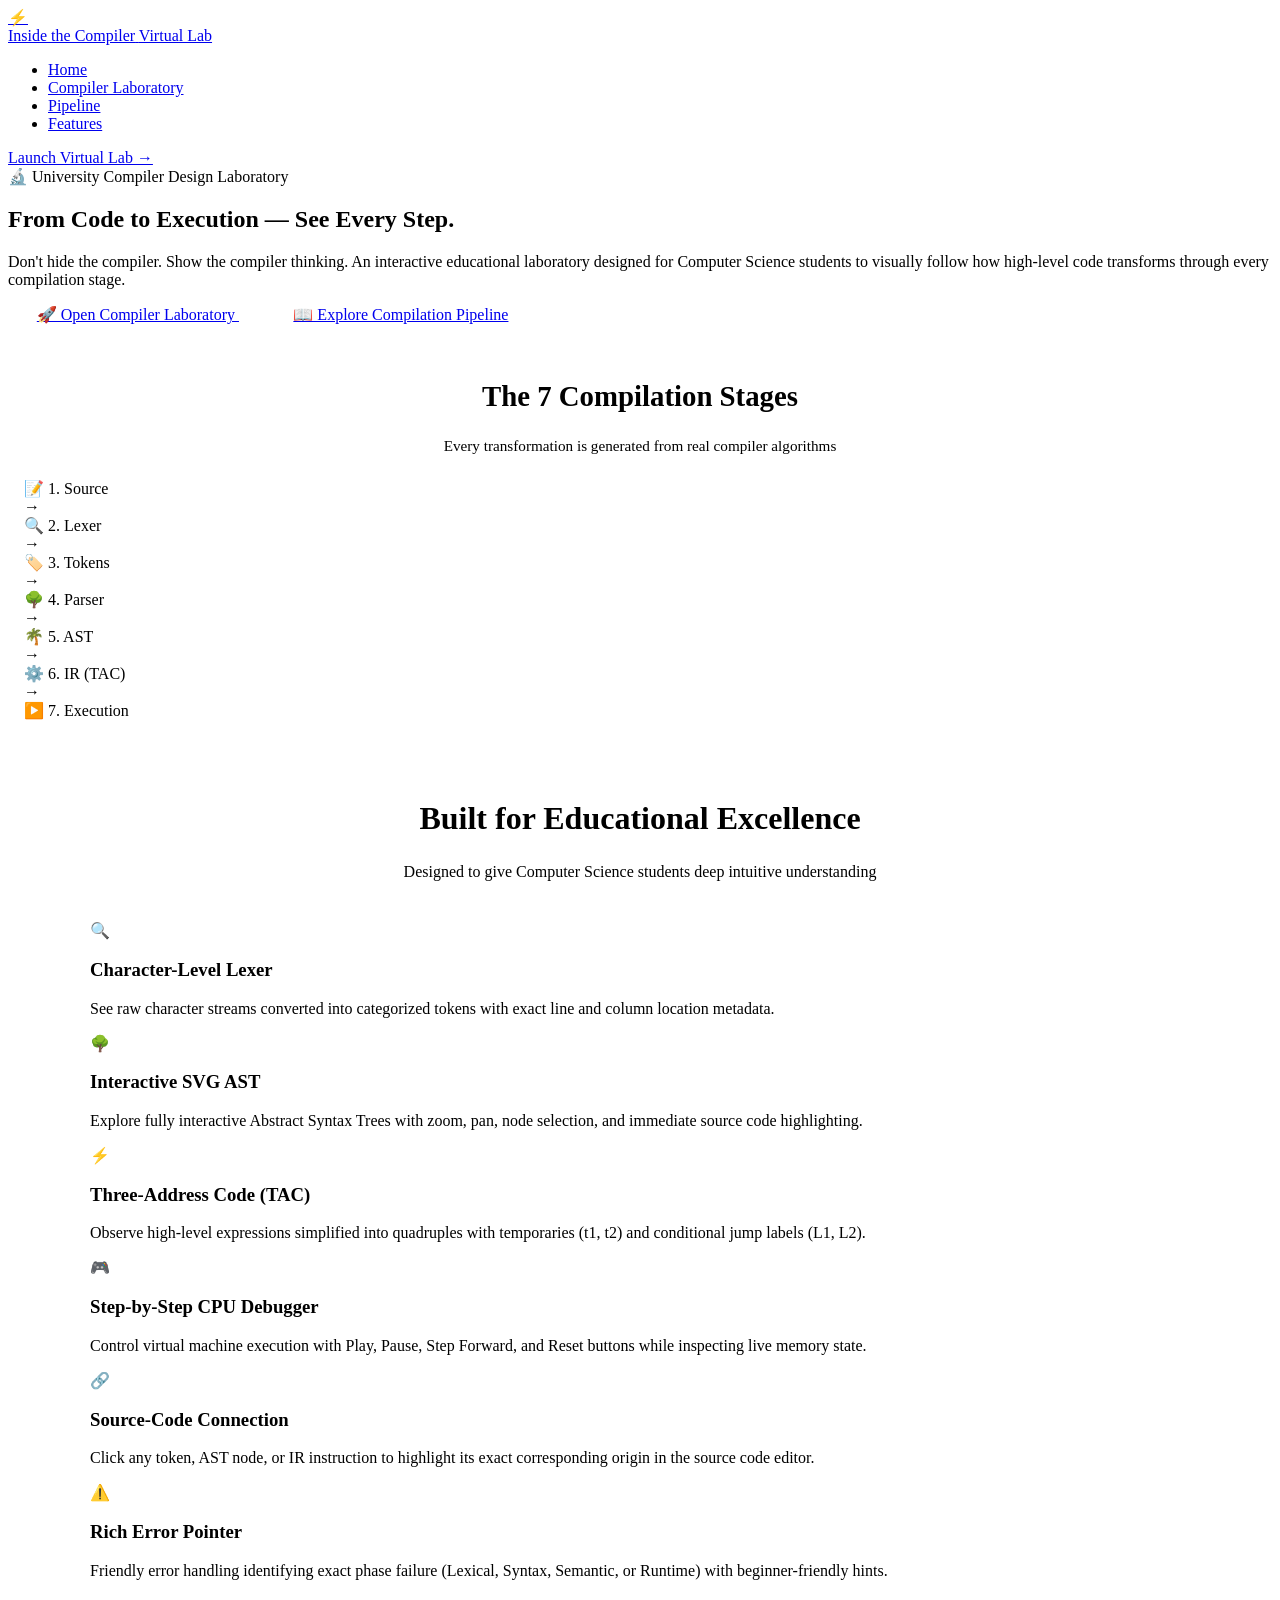
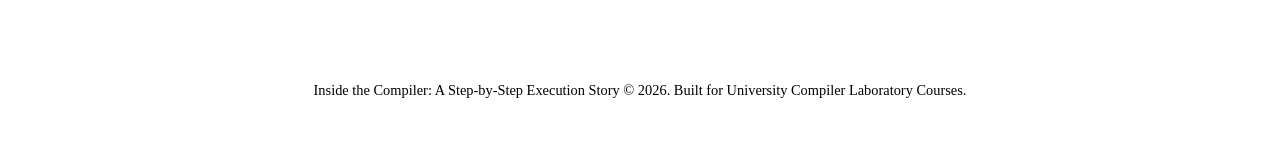
==== templates/index.html @ 97299bf1 "feat: Inside the Compiler - Complete Interactive LL(1) Parsing Laboratory" ====
<!DOCTYPE html>
<html lang="en">
<head>
    <meta charset="UTF-8">
    <meta name="viewport" content="width=device-width, initial-scale=1.0">
    <title>Inside the Compiler: A Step-by-Step Execution Story</title>
    <meta name="description" content="An interactive educational virtual Compiler Laboratory demonstrating Lexical Analysis, Parsing, AST, TAC IR, and Execution.">
    <link rel="stylesheet" href="{{ url_for('static', filename='css/style.css') }}">
</head>
<body>

    <!-- Top Navigation Bar -->
    <nav class="navbar">
        <a href="/" class="brand">
            <div class="brand-icon">⚡</div>
            <span>Inside the Compiler</span>
            <span class="brand-tag">Virtual Lab</span>
        </a>
        <ul class="nav-links">
            <li><a href="/" class="active">Home</a></li>
            <li><a href="/compiler">Compiler Laboratory</a></li>
            <li><a href="#pipeline">Pipeline</a></li>
            <li><a href="#features">Features</a></li>
        </ul>
        <div>
            <a href="/compiler" class="btn btn-primary">Launch Virtual Lab →</a>
        </div>
    </nav>

    <!-- Hero Section -->
    <section class="hero-section">
        <div class="hero-badge">
            <span>🔬 University Compiler Design Laboratory</span>
        </div>
        <h1 class="hero-title">From Code to Execution — See Every Step.</h1>
        <p class="hero-subtitle">
            Don't hide the compiler. Show the compiler thinking. 
            An interactive educational laboratory designed for Computer Science students 
            to visually follow how high-level code transforms through every compilation stage.
        </p>
        <div class="hero-actions">
            <a href="/compiler" class="btn btn-primary" style="padding: 0.8rem 1.8rem; font-size: 1rem;">
                🚀 Open Compiler Laboratory
            </a>
            <a href="#pipeline" class="btn btn-secondary" style="padding: 0.8rem 1.6rem; font-size: 1rem;">
                📖 Explore Compilation Pipeline
            </a>
        </div>
    </section>

    <!-- Pipeline Overview Diagram -->
    <section id="pipeline" style="padding: 2rem 1rem;">
        <div style="text-align: center; margin-bottom: 1.5rem;">
            <h2 style="font-size: 1.8rem; font-weight: 700; color: var(--text-primary);">The 7 Compilation Stages</h2>
            <p style="color: var(--text-secondary); font-size: 0.95rem;">Every transformation is generated from real compiler algorithms</p>
        </div>

        <div class="pipeline-diagram">
            <div class="pipe-step">
                <span class="pipe-step-icon">📝</span>
                <span class="pipe-step-title">1. Source</span>
            </div>
            <span class="pipe-arrow">→</span>
            <div class="pipe-step">
                <span class="pipe-step-icon">🔍</span>
                <span class="pipe-step-title">2. Lexer</span>
            </div>
            <span class="pipe-arrow">→</span>
            <div class="pipe-step">
                <span class="pipe-step-icon">🏷️</span>
                <span class="pipe-step-title">3. Tokens</span>
            </div>
            <span class="pipe-arrow">→</span>
            <div class="pipe-step">
                <span class="pipe-step-icon">🌳</span>
                <span class="pipe-step-title">4. Parser</span>
            </div>
            <span class="pipe-arrow">→</span>
            <div class="pipe-step">
                <span class="pipe-step-icon">🌴</span>
                <span class="pipe-step-title">5. AST</span>
            </div>
            <span class="pipe-arrow">→</span>
            <div class="pipe-step">
                <span class="pipe-step-icon">⚙️</span>
                <span class="pipe-step-title">6. IR (TAC)</span>
            </div>
            <span class="pipe-arrow">→</span>
            <div class="pipe-step">
                <span class="pipe-step-icon">▶️</span>
                <span class="pipe-step-title">7. Execution</span>
            </div>
        </div>
    </section>

    <!-- Key Educational Features Grid -->
    <section id="features" style="max-width: 1100px; margin: 3rem auto;">
        <div style="text-align: center; margin-bottom: 2.5rem;">
            <h2 style="font-size: 2rem; font-weight: 800; color: var(--text-primary);">Built for Educational Excellence</h2>
            <p style="color: var(--text-secondary);">Designed to give Computer Science students deep intuitive understanding</p>
        </div>

        <div class="features-grid">
            <div class="feature-card">
                <div class="feature-icon">🔍</div>
                <h3 class="feature-title">Character-Level Lexer</h3>
                <p class="feature-desc">See raw character streams converted into categorized tokens with exact line and column location metadata.</p>
            </div>
            <div class="feature-card">
                <div class="feature-icon">🌳</div>
                <h3 class="feature-title">Interactive SVG AST</h3>
                <p class="feature-desc">Explore fully interactive Abstract Syntax Trees with zoom, pan, node selection, and immediate source code highlighting.</p>
            </div>
            <div class="feature-card">
                <div class="feature-icon">⚡</div>
                <h3 class="feature-title">Three-Address Code (TAC)</h3>
                <p class="feature-desc">Observe high-level expressions simplified into quadruples with temporaries (t1, t2) and conditional jump labels (L1, L2).</p>
            </div>
            <div class="feature-card">
                <div class="feature-icon">🎮</div>
                <h3 class="feature-title">Step-by-Step CPU Debugger</h3>
                <p class="feature-desc">Control virtual machine execution with Play, Pause, Step Forward, and Reset buttons while inspecting live memory state.</p>
            </div>
            <div class="feature-card">
                <div class="feature-icon">🔗</div>
                <h3 class="feature-title">Source-Code Connection</h3>
                <p class="feature-desc">Click any token, AST node, or IR instruction to highlight its exact corresponding origin in the source code editor.</p>
            </div>
            <div class="feature-card">
                <div class="feature-icon">⚠️</div>
                <h3 class="feature-title">Rich Error Pointer</h3>
                <p class="feature-desc">Friendly error handling identifying exact phase failure (Lexical, Syntax, Semantic, or Runtime) with beginner-friendly hints.</p>
            </div>
        </div>
    </section>

    <!-- Footer -->
    <footer style="text-align: center; padding: 2.5rem; border-top: 1px solid var(--border-color); color: var(--text-muted); font-size: 0.9rem;">
        <p>Inside the Compiler: A Step-by-Step Execution Story &copy; 2026. Built for University Compiler Laboratory Courses.</p>
    </footer>

</body>
</html>
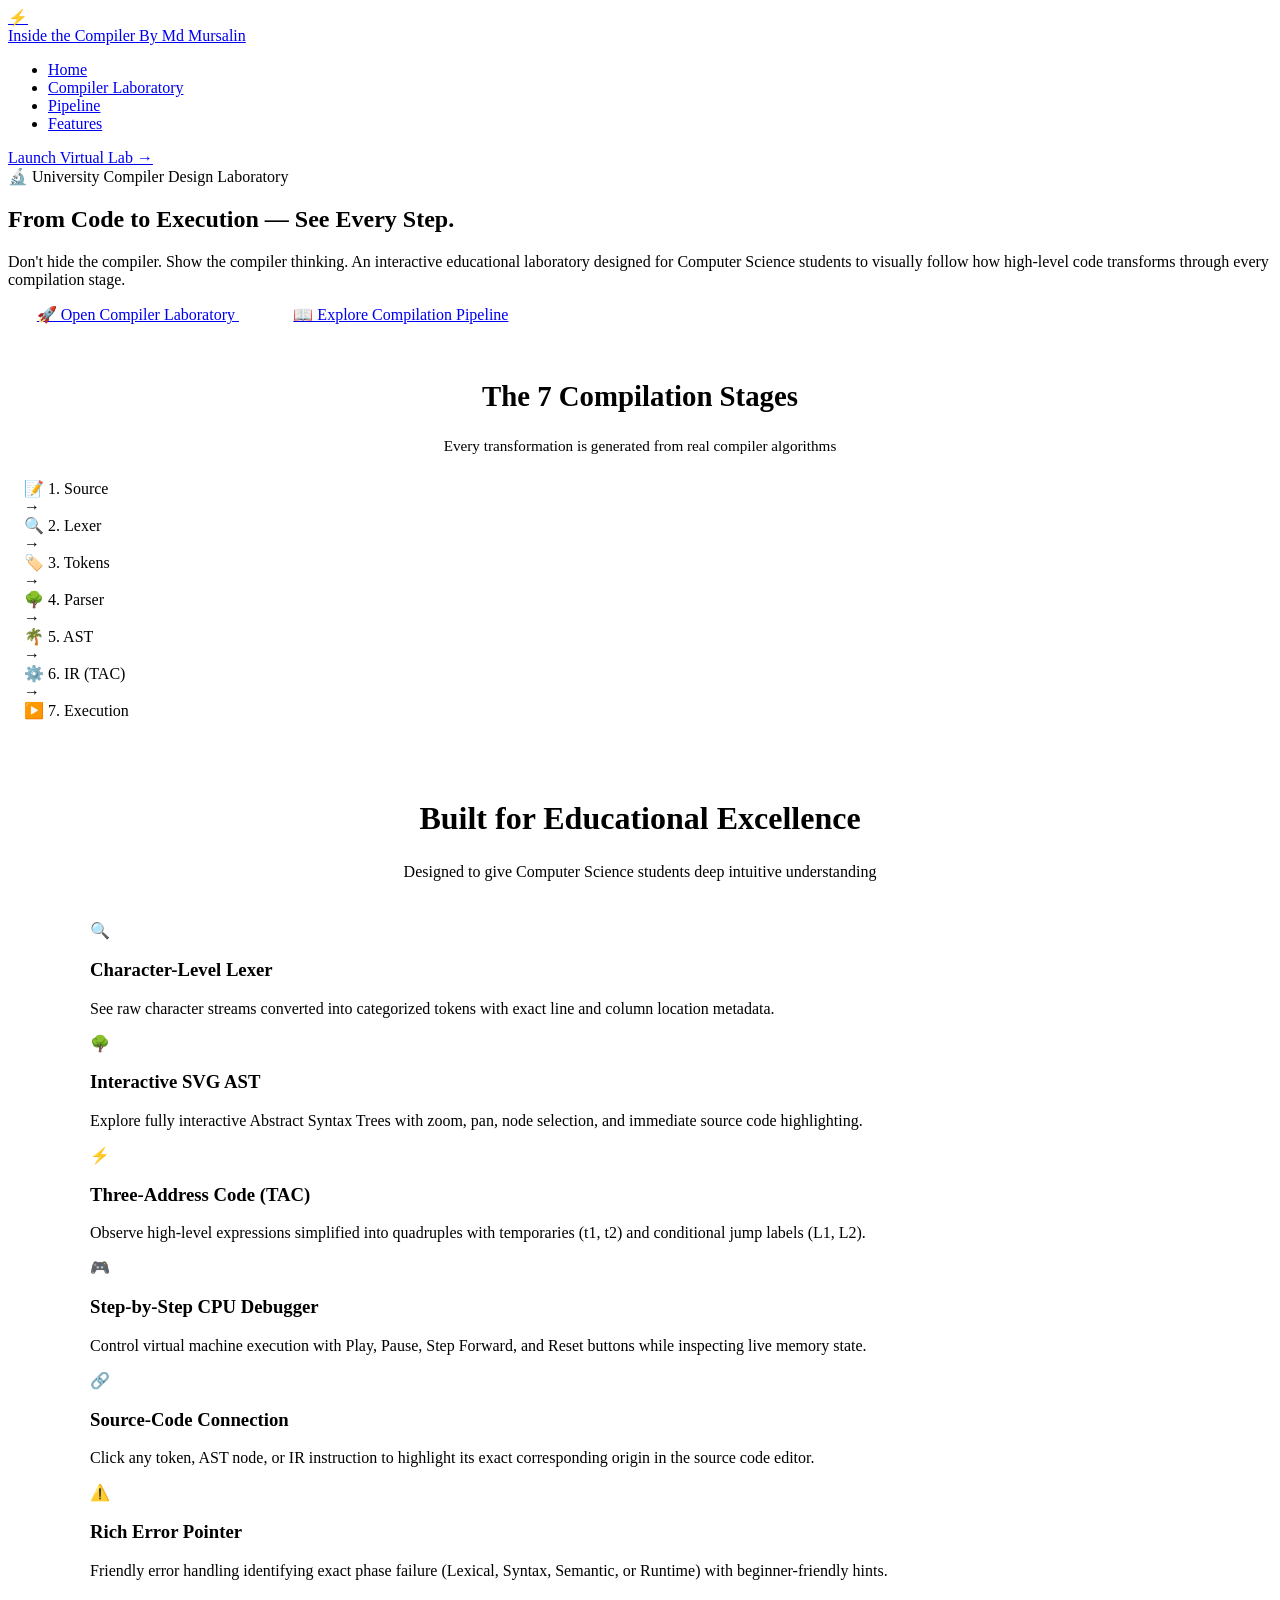
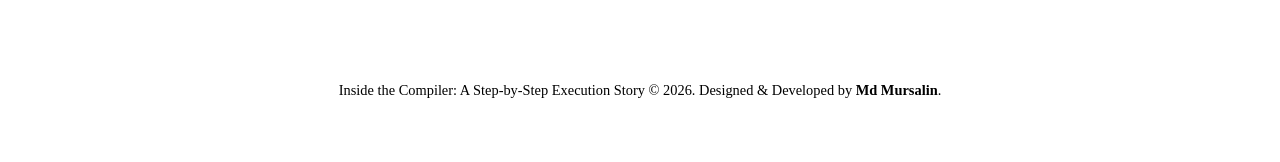
==== commit 847533dd: "docs: Add Md Mursalin as Creator & Developer across README and templates" ====
--- a/templates/index.html
+++ b/templates/index.html
@@ -14,7 +14,7 @@
         <a href="/" class="brand">
             <div class="brand-icon">⚡</div>
             <span>Inside the Compiler</span>
-            <span class="brand-tag">Virtual Lab</span>
+            <span class="brand-tag">By Md Mursalin</span>
         </a>
         <ul class="nav-links">
             <li><a href="/" class="active">Home</a></li>
@@ -136,7 +136,7 @@
 
     <!-- Footer -->
     <footer style="text-align: center; padding: 2.5rem; border-top: 1px solid var(--border-color); color: var(--text-muted); font-size: 0.9rem;">
-        <p>Inside the Compiler: A Step-by-Step Execution Story &copy; 2026. Built for University Compiler Laboratory Courses.</p>
+        <p>Inside the Compiler: A Step-by-Step Execution Story &copy; 2026. Designed & Developed by <strong>Md Mursalin</strong>.</p>
     </footer>
 
 </body>
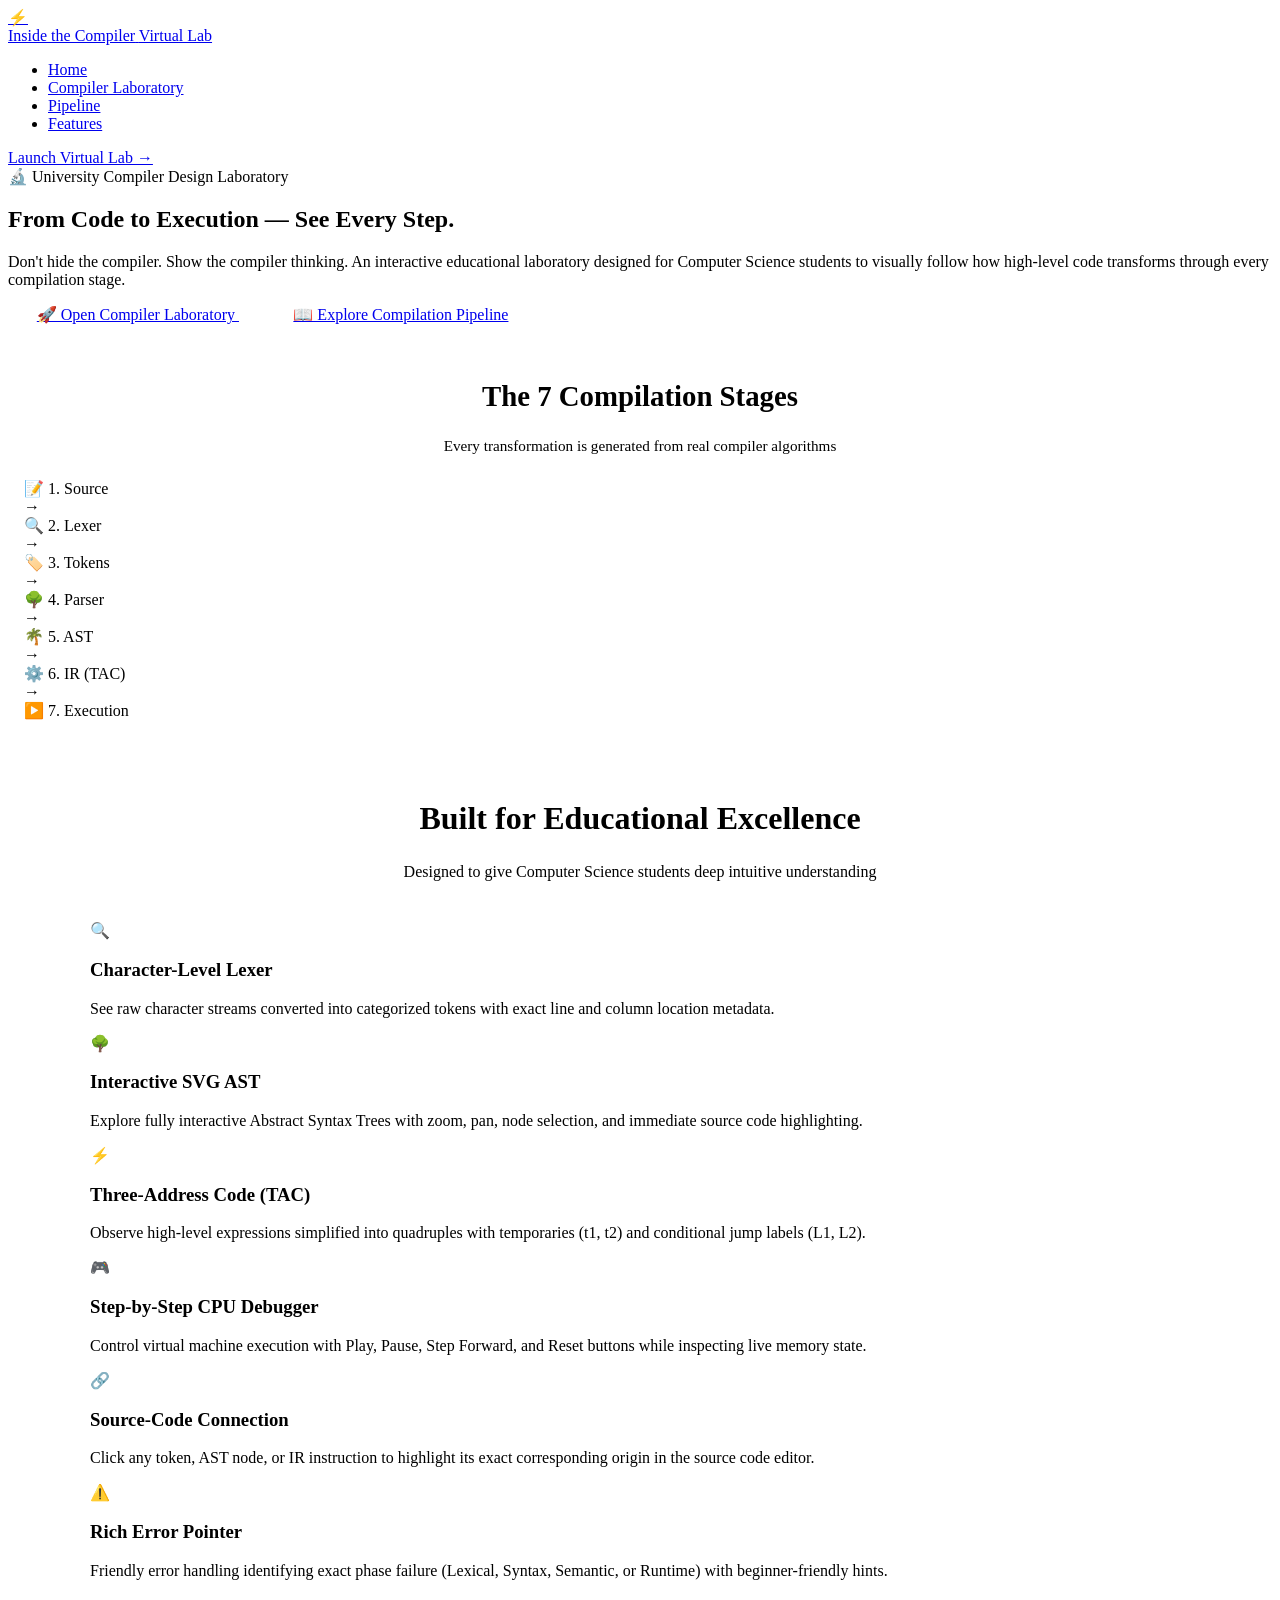
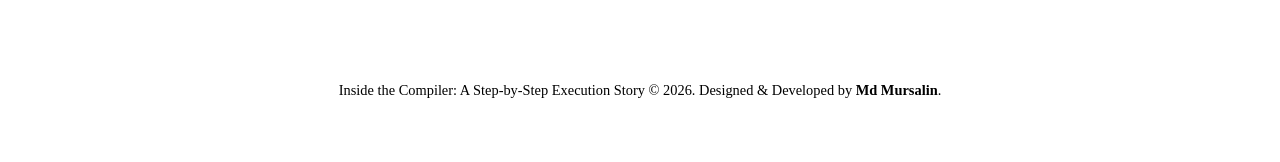
==== commit 9183fa7c: "style: Revert navbar brand tag to Virtual Lab, keeping Md Mursalin in footers" ====
--- a/templates/index.html
+++ b/templates/index.html
@@ -14,7 +14,7 @@
         <a href="/" class="brand">
             <div class="brand-icon">⚡</div>
             <span>Inside the Compiler</span>
-            <span class="brand-tag">By Md Mursalin</span>
+            <span class="brand-tag">Virtual Lab</span>
         </a>
         <ul class="nav-links">
             <li><a href="/" class="active">Home</a></li>
